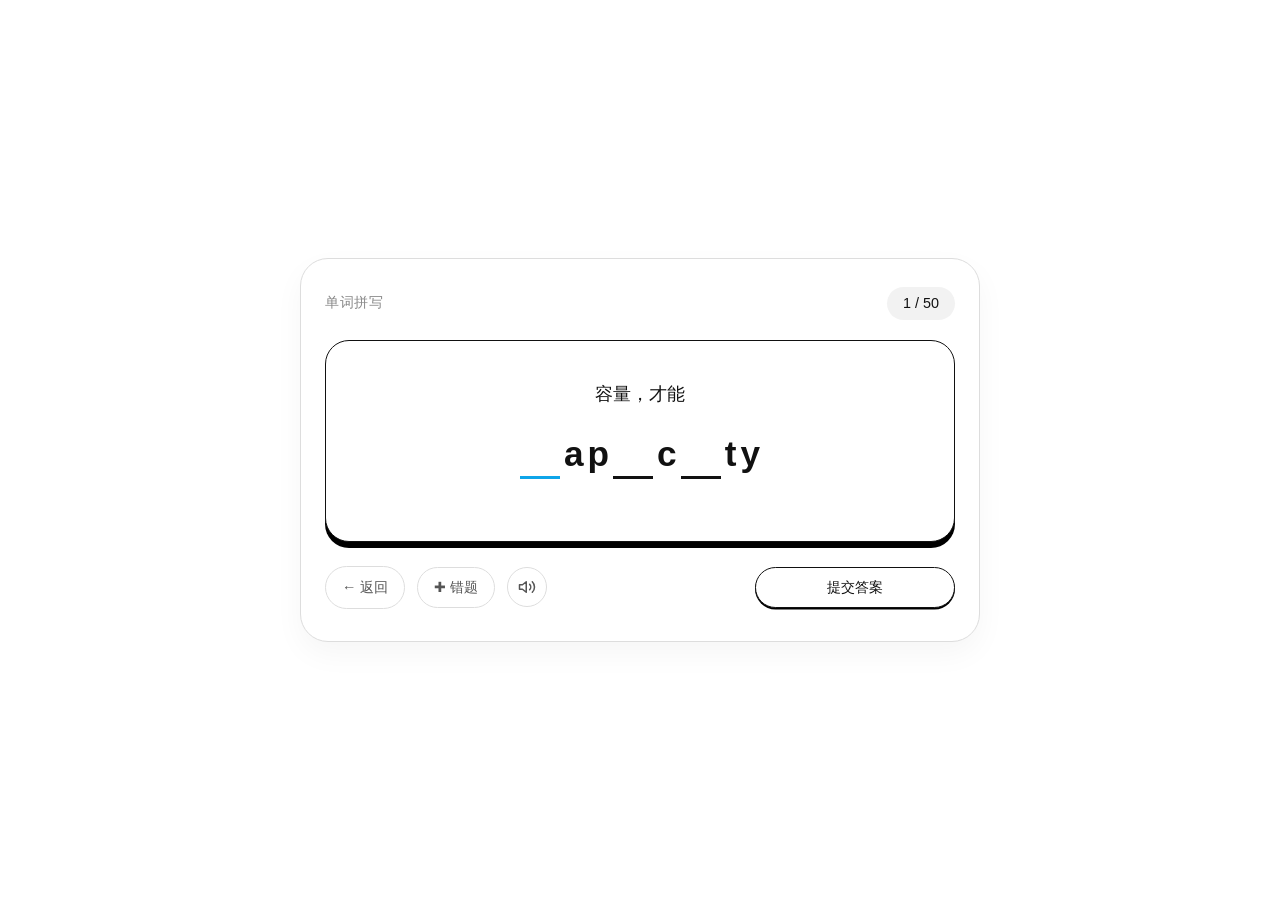
==== spelling.html @ 503d9861 "运行文件从review system改成根目录" ====
<!DOCTYPE html>
<html lang="en">
<head>
    <meta charset="UTF-8">
    <meta name="viewport" content="width=device-width, initial-scale=1.0, maximum-scale=1.0, user-scalable=no">
    <title>单词拼写 - 黑白背单词</title>
    <link rel="stylesheet" href="style.css">
</head>
<body>
<div class="app">
    <div class="practice-header">
        <span class="mode-label">单词拼写</span>
        <span class="progress-indicator" id="spellingProgress">1 / 50</span>
    </div>

    <div class="question-card" style="padding: 40px 24px;">
        <!-- 释义 -->
        <div class="question-sub" style="margin-bottom: 20px; font-size: 1.1rem; color: #111;" id="spellingMeaning"></div>

        <!-- 拼写输入区域 -->
        <div class="spelling-hint" id="spellingHint">
            <!-- 动态生成 -->
        </div>

        <!-- 例句区域 -->
        <div class="example-block hidden" id="spellingExampleBlock" style="margin-top: 30px;">
            <div class="example-en" id="spellingExampleEn"></div>
            <div class="example-cn" id="spellingExampleCn"></div>
        </div>
    </div>

    <div class="action-bar">
        <div class="action-left">
            <a href="index.html" class="icon-btn" style="text-decoration: none;">← 返回</a>
            <button class="icon-btn" id="spellingAddWrongBtn">✚ 错题</button>
            <button class="icon-only-btn" id="spellingSpeakBtn" title="播放发音">
                <svg viewBox="0 0 24 24" fill="none" stroke="currentColor" stroke-width="2" stroke-linecap="round" stroke-linejoin="round"><polygon points="11 5 6 9 2 9 2 15 6 15 11 19 11 5"></polygon><path d="M15.54 8.46a5 5 0 0 1 0 7.07"></path><path d="M19.07 4.93a10 10 0 0 1 0 14.14"></path></svg>
            </button>
        </div>
        <button class="btn btn-small" id="submitSpellingBtn" style="flex:1; max-width: 200px;">提交答案</button>
    </div>

    <!-- 统计弹窗 -->
    <div id="resultModal" class="modal-overlay hidden">
        <div class="modal-content">
            <div class="modal-title">🎉 拼写完成</div>
            <div class="modal-stats-text" id="modalStatsText">答对 0 题 / 共 0 题</div>
            <div class="modal-rate-text" id="modalRateText">正确率 0%</div>
            <button class="btn" id="modalCloseBtn" style="background: #111; color: #fff;">关闭并返回首页</button>
        </div>
    </div>
</div>

<script src="common.js"></script>
<script>
    let spellingQuestions = [];
    let currentSpellingIndex = 0;
    let correctCount = 0;

    function startSpellingPractice() {
        // 避免 undefined 导致报错，做一下保护
        let pool = ALL_VOCAB_WORDS ? [...ALL_VOCAB_WORDS] : [];

        if (pool.length === 0) {
            document.getElementById('spellingMeaning').textContent = "词库为空或加载失败";
            return;
        }

        shuffleArray(pool);
        let selected = pool.slice(0, 50);

        spellingQuestions = selected.map(wordObj => {
            const len = wordObj.word.length;
            let blankCount = 1;
            if (len > 4 && len <= 7) blankCount = 2;
            if (len > 7) blankCount = 3;

            let indices = [];
            while (indices.length < blankCount) {
                let r = Math.floor(Math.random() * len);
                if (!indices.includes(r)) indices.push(r);
            }
            return { ...wordObj, blankIndices: indices.sort((a,b)=>a-b) };
        });

        currentSpellingIndex = 0;
        renderSpellingQuestion();
    }

    function renderSpellingQuestion() {
        const submitBtn = document.getElementById('submitSpellingBtn');
        const addWrongBtn = document.getElementById('spellingAddWrongBtn');

        if (currentSpellingIndex >= spellingQuestions.length) {
            showResultModal();
            return;
        }

        addWrongBtn.classList.remove('hidden');
        const q = spellingQuestions[currentSpellingIndex];
        document.getElementById('spellingProgress').textContent = `${currentSpellingIndex + 1} / ${spellingQuestions.length}`;
        document.getElementById('spellingMeaning').textContent = q.meaning;

        const hintContainer = document.getElementById('spellingHint');
        hintContainer.innerHTML = '';

        for (let i = 0; i < q.word.length; i++) {
            if (q.blankIndices.includes(i)) {
                const input = document.createElement('input');
                input.type = 'text';
                input.maxLength = 1;
                input.className = 'spelling-input';
                input.dataset.index = i;

                // 禁用自动填充，防止填一个字母自动填满
                input.setAttribute('autocomplete', 'off');
                input.setAttribute('autocorrect', 'off');
                input.setAttribute('autocapitalize', 'off');
                input.setAttribute('spellcheck', 'false');

                input.addEventListener('input', function(e) {
                    this.value = this.value.replace(/[^a-zA-Z]/g, '').toLowerCase();
                    const inputs = Array.from(document.querySelectorAll('.spelling-input'));
                    const currentIdx = inputs.indexOf(this);

                    if (this.value.length === 1 && currentIdx < inputs.length - 1) {
                        setTimeout(() => {
                            inputs[currentIdx + 1].focus();
                        }, 10);
                    }
                });

                input.addEventListener('keydown', function(e) {
                    if (e.key === 'Backspace' && !this.value) {
                        const inputs = Array.from(document.querySelectorAll('.spelling-input'));
                        const currentIdx = inputs.indexOf(this);
                        if (currentIdx > 0) inputs[currentIdx - 1].focus();
                    }
                    if (e.key === 'Enter') submitSpelling();
                });

                hintContainer.appendChild(input);
            } else {
                const span = document.createElement('span');
                span.textContent = q.word[i];
                hintContainer.appendChild(span);
            }
        }

        document.getElementById('spellingExampleBlock').classList.add('hidden');
        submitBtn.textContent = '提交答案';

        if (wrongSet.has(q.id)) { addWrongBtn.classList.add('active'); addWrongBtn.innerHTML = '✓ 已加入'; }
        else { addWrongBtn.classList.remove('active'); addWrongBtn.innerHTML = '✚ 错题'; }

        setTimeout(() => {
            const first = hintContainer.querySelector('.spelling-input');
            if (first) first.focus();
        }, 100);
    }

    function submitSpelling() {
        if (currentSpellingIndex >= spellingQuestions.length) return;
        const q = spellingQuestions[currentSpellingIndex];
        const inputs = document.querySelectorAll('.spelling-input');
        let allCorrect = true;

        inputs.forEach(input => {
            const idx = parseInt(input.dataset.index);
            const expected = q.word[idx];
            const val = input.value.trim().toLowerCase();

            if (val === expected) {
                input.classList.remove('wrong');
                input.classList.add('correct');
                input.readOnly = true;
            } else {
                input.classList.remove('correct');
                input.classList.add('wrong');
                input.readOnly = false;
                allCorrect = false;
            }
        });

        document.getElementById('spellingExampleEn').textContent = q.example;
        document.getElementById('spellingExampleCn').textContent = q.exampleMeaning;
        document.getElementById('spellingExampleBlock').classList.remove('hidden');

        if (allCorrect) {
            correctCount++;
            document.getElementById('submitSpellingBtn').textContent = '回答正确 ✓';
            setTimeout(() => {
                currentSpellingIndex++;
                renderSpellingQuestion();
            }, 800);
        } else {
            document.getElementById('submitSpellingBtn').textContent = '重新提交';
        }
    }

    document.getElementById('submitSpellingBtn').onclick = submitSpelling;

    document.getElementById('spellingSpeakBtn').onclick = () => {
        if (currentSpellingIndex < spellingQuestions.length) speakWord(spellingQuestions[currentSpellingIndex].word);
    };

    document.getElementById('spellingAddWrongBtn').onclick = () => {
        if (currentSpellingIndex >= spellingQuestions.length) return;
        const q = spellingQuestions[currentSpellingIndex];
        const btn = document.getElementById('spellingAddWrongBtn');
        if (wrongSet.has(q.id)) {
            wrongSet.delete(q.id); btn.classList.remove('active'); btn.innerHTML = '✚ 错题';
        } else {
            wrongSet.add(q.id); btn.classList.add('active'); btn.innerHTML = '✓ 已加入';
        }
        saveWrongSet();
    };

    function showResultModal() {
        let total = spellingQuestions.length;
        if (total === 0) return;
        const rate = ((correctCount / total) * 100).toFixed(1);
        document.getElementById('modalStatsText').innerHTML = `答对 <span style="color:#10b981;font-weight:800">${correctCount}</span> 题 / 共 ${total} 题`;
        document.getElementById('modalRateText').textContent = `正确率 ${rate}%`;
        document.getElementById('resultModal').classList.remove('hidden');
    }

    document.getElementById('modalCloseBtn').onclick = () => {
        window.location.href = 'index.html';
    };

    startSpellingPractice();
</script>
</body>
</html>
---- style.css ----
/* 全局重置，黑白极简风格 */
* { margin: 0; padding: 0; box-sizing: border-box; font-family: 'Inter', -apple-system, BlinkMacSystemFont, 'Segoe UI', Roboto, Helvetica, Arial, sans-serif; }
body { background-color: #ffffff; color: #111111; display: flex; justify-content: center; align-items: center; min-height: 100vh; padding: 16px; line-height: 1.5; -webkit-font-smoothing: antialiased; }
.app { width: 100%; max-width: 680px; background: #fff; border: 1px solid #ddd; border-radius: 28px; padding: 28px 24px 32px; box-shadow: 0 12px 30px rgba(0, 0, 0, 0.04); transition: all 0.2s ease; }
.hidden { display: none !important; }

/* 顶部导航 */
.top-bar { display: flex; justify-content: space-between; align-items: center; margin-bottom: 28px; border-bottom: 1px solid #eee; padding-bottom: 12px; }
.top-bar h1 { font-size: 1.6rem; font-weight: 600; letter-spacing: -0.5px; color: #111; }
.top-bar .sub { font-size: 0.8rem; font-weight: 400; color: #888; text-transform: uppercase; letter-spacing: 0.5px; }

/* 首页菜单 */
.menu-grid { display: grid; grid-template-columns: 1fr; gap: 16px; margin: 18px 0 12px; }

/* 【修复点】：专门处理使用 a 标签的菜单卡片 */
a.menu-card { text-decoration: none; color: inherit; }

.menu-card { background: #ffffff; border: 1.5px solid #111; border-radius: 20px; padding: 22px 24px; display: flex; justify-content: space-between; align-items: center; cursor: pointer; transition: background 0.15s, color 0.15s, transform 0.1s; box-shadow: 0 4px 0 #000; user-select: none; text-decoration: none; }
.menu-card:hover { background: #111; color: #fff; }
.menu-card:active { transform: translateY(2px); box-shadow: 0 2px 0 #000; }
.menu-card .menu-title { font-size: 1.4rem; font-weight: 600; letter-spacing: -0.3px; }
.menu-card .menu-desc { font-size: 0.9rem; color: #666; transition: color 0.15s; font-weight: 400; }

/* 【核心修复】：悬浮时强制所有文字（包括 <a> 标签里的）都变成纯白色 */
.menu-card:hover,
.menu-card:hover .menu-title,
.menu-card:hover .menu-desc {
    color: #fff !important;
}

/* 选项面板 */
.option-panel { background: #fafafa; border: 1px solid #ddd; border-radius: 20px; padding: 24px; margin-top: 8px; margin-bottom: 24px; animation: fadeIn 0.2s ease; }
@keyframes fadeIn { from { opacity: 0; transform: translateY(-6px); } to { opacity: 1; transform: translateY(0); } }
.option-panel h3 { font-size: 1.1rem; font-weight: 500; margin-bottom: 20px; color: #111; letter-spacing: -0.2px; border-left: 4px solid #000; padding-left: 12px; }
.option-buttons { display: flex; gap: 14px; flex-wrap: wrap; }
.vocab-source-list { display: flex; flex-direction: column; gap: 10px; max-height: 340px; overflow-y: auto; padding-right: 4px; }
.vocab-source-list .btn { text-align: left; padding: 12px 20px; font-size: 0.95rem; }

/* 按钮 */
.btn { background: #fff; border: 1.5px solid #111; border-radius: 60px; padding: 14px 28px; font-size: 1rem; font-weight: 500; color: #111; cursor: pointer; transition: all 0.12s; flex: 1 0 auto; text-align: center; box-shadow: 0 2px 0 #000; user-select: none; letter-spacing: -0.2px; text-decoration: none; }
.btn:hover { background: #111; color: #fff; }
.btn:active { transform: translateY(1px); box-shadow: 0 1px 0 #000; }
.btn-small { padding: 10px 18px; font-size: 0.9rem; box-shadow: 0 1.5px 0 #000; }

/* 练习卡片 */
.practice-header { display: flex; justify-content: space-between; align-items: center; margin-bottom: 20px; }
.practice-header .mode-label { font-size: 0.85rem; color: #888; text-transform: uppercase; letter-spacing: 0.5px; font-weight: 500; }
.progress-indicator { font-size: 0.9rem; font-weight: 500; color: #111; background: #f2f2f2; padding: 6px 16px; border-radius: 40px; }
.question-card { background: #fff; border: 1.5px solid #111; border-radius: 24px; padding: 32px 24px 28px; margin-bottom: 24px; box-shadow: 0 6px 0 #000; }
.question-text { font-size: 2.4rem; font-weight: 600; text-align: center; letter-spacing: -0.02em; word-break: break-word; line-height: 1.3; margin-bottom: 12px; }
.question-sub { text-align: center; color: #777; font-size: 0.95rem; margin-bottom: 20px; font-weight: 400; }
.options-grid { display: grid; grid-template-columns: 1fr; gap: 12px; margin-top: 8px; }
.option-item { background: #fff; border: 1px solid #ddd; border-radius: 16px; padding: 16px 20px; font-size: 1.1rem; font-weight: 500; color: #111; cursor: pointer; transition: all 0.1s; display: flex; align-items: center; justify-content: space-between; box-shadow: 0 1px 0 #eee; user-select: none; word-break: break-word; }
.option-item:hover { background: #f5f5f5; border-color: #111; }
.option-item.selected { background: #111; color: #fff; border-color: #111; }
.option-item.correct { background: #e8f5e9 !important; color: #1b5e20 !important; border-color: #4caf50 !important; font-weight: 600; }
.option-item.wrong { background: #ffebee !important; color: #b71c1c !important; border-color: #f44336 !important; text-decoration: line-through; }
.option-item .check-icon { font-size: 1.2rem; font-weight: 600; }

/* 例句模块 */
.example-block { margin-top: 20px; padding-top: 20px; border-top: 1px dashed #ccc; animation: fadeIn 0.3s ease; }
.example-en { font-size: 1.1rem; color: #111; font-weight: 500; margin-bottom: 8px; word-break: break-word; }
.example-cn { font-size: 0.95rem; color: #666; word-break: break-word; }
.feedback-area { background: #f9f9f9; border-radius: 18px; padding: 20px 22px; margin-top: 20px; border-left: 5px solid #111; }
.feedback-title { font-weight: 600; font-size: 1rem; margin-bottom: 6px; }
.feedback-text { color: #333; font-size: 0.98rem; line-height: 1.6; }

/* 操作栏 */
.action-bar { display: flex; justify-content: space-between; align-items: center; margin-top: 24px; flex-wrap: wrap; gap: 12px; }
.action-left { display: flex; gap: 12px; align-items: center; }
.icon-btn { background: none; border: 1px solid #ddd; border-radius: 40px; padding: 10px 16px; font-size: 0.9rem; cursor: pointer; transition: all 0.1s; color: #555; display: inline-flex; align-items: center; gap: 6px; font-weight: 500; text-decoration: none; }
.icon-btn:hover { background: #f0f0f0; border-color: #111; color: #111; }
.icon-btn.active { background: #111; color: #fff; border-color: #111; }
.icon-only-btn { background: none; border: 1px solid #ddd; border-radius: 40px; padding: 10px; cursor: pointer; transition: all 0.1s; color: #555; display: inline-flex; align-items: center; justify-content: center; }
.icon-only-btn:hover { background: #f0f0f0; border-color: #111; color: #111; }
.icon-only-btn svg { width: 18px; height: 18px; }

/* 词汇集卡片 */
.vocab-card { background: #fff; border: 1.5px solid #111; border-radius: 24px; padding: 40px 24px; margin-bottom: 24px; box-shadow: 0 6px 0 #000; text-align: center; min-height: 200px; display: flex; flex-direction: column; justify-content: center; }
.vocab-word { font-size: 3rem; font-weight: 700; letter-spacing: -0.02em; word-break: break-word; line-height: 1.2; margin-bottom: 12px; }
.vocab-pos { font-size: 1rem; color: #888; text-transform: uppercase; letter-spacing: 2px; margin-bottom: 20px; font-weight: 500; }
.vocab-meaning { font-size: 1.6rem; color: #111; background: #f5f5f5; padding: 16px 20px; border-radius: 60px; margin: 0 auto 20px; max-width: 95%; word-break: break-word; font-weight: 500; border: 1px dashed #ddd; }
.vocab-example-box { text-align: left; background: #fafafa; padding: 16px; border-radius: 12px; border-left: 4px solid #111; }
.vocab-example-en { font-size: 1rem; color: #111; margin-bottom: 6px; font-weight: 500; }
.vocab-example-cn { font-size: 0.9rem; color: #666; }

/* 词汇集导航 */
.vocab-nav { display: flex; justify-content: space-between; align-items: center; margin-top: 8px; gap: 12px; }
.vocab-nav .btn { flex: 1; text-align: center; font-size: 1rem; padding: 14px 0; }
.vocab-index { font-size: 0.9rem; color: #888; min-width: 80px; text-align: center; font-weight: 500; }
.footer { margin-top: 32px; text-align: center; font-size: 0.75rem; color: #aaa; border-top: 1px solid #eee; padding-top: 18px; letter-spacing: 0.3px; }

/* 单词拼写模块专用样式 */
.spelling-hint { display: flex; justify-content: center; align-items: center; gap: 4px; flex-wrap: wrap; font-size: 2.2rem; font-weight: 600; color: #111; margin-bottom: 20px; }
.spelling-input { width: 40px; height: 50px; font-size: 2.2rem; font-weight: 600; text-align: center; border: none; border-bottom: 3px solid #111; background: transparent; color: #111; outline: none; padding: 0; margin: 0; transition: all 0.15s; text-transform: lowercase; }
.spelling-input:focus { border-bottom-color: #0ea5e9; }
.spelling-input.wrong { color: #b71c1c; border-bottom-color: #f44336; background-color: #ffebee; border-radius: 6px 6px 0 0; }
.spelling-input.correct { color: #1b5e20; border-bottom-color: #4caf50; background-color: #e8f5e9; border-radius: 6px 6px 0 0; }

/* 统计弹窗 */
.modal-overlay { position: fixed; top: 0; left: 0; right: 0; bottom: 0; background: rgba(0, 0, 0, 0.5); display: flex; justify-content: center; align-items: center; z-index: 9999; backdrop-filter: blur(2px); }
.modal-content { background: #fff; padding: 32px 24px; border-radius: 24px; text-align: center; border: 2px solid #111; box-shadow: 0 10px 40px rgba(0,0,0,0.2); max-width: 360px; width: 90%; animation: popIn 0.3s cubic-bezier(0.175, 0.885, 0.32, 1.275); }
@keyframes popIn { from { opacity: 0; transform: scale(0.8); } to { opacity: 1; transform: scale(1); } }
.modal-title { font-size: 1.5rem; font-weight: 700; margin-bottom: 24px; color: #111; }
.modal-stats-text { font-size: 1.1rem; color: #555; margin-bottom: 8px; }
.modal-rate-text { font-size: 2.4rem; font-weight: 800; color: #0ea5e9; margin-bottom: 24px; }

@media (max-width: 500px) {
    .app { padding: 20px 16px; }
    .question-text { font-size: 1.8rem; }
    .menu-card { padding: 18px 20px; }
    .menu-card .menu-title { font-size: 1.2rem; }
    .btn { padding: 12px 20px; font-size: 0.9rem; }
    .option-item { padding: 14px 16px; font-size: 1rem; }
    .vocab-word { font-size: 2.2rem; }
    .vocab-meaning { font-size: 1.3rem; }
    .spelling-hint { font-size: 1.8rem; }
    .spelling-input { width: 30px; height: 40px; font-size: 1.8rem; }
}
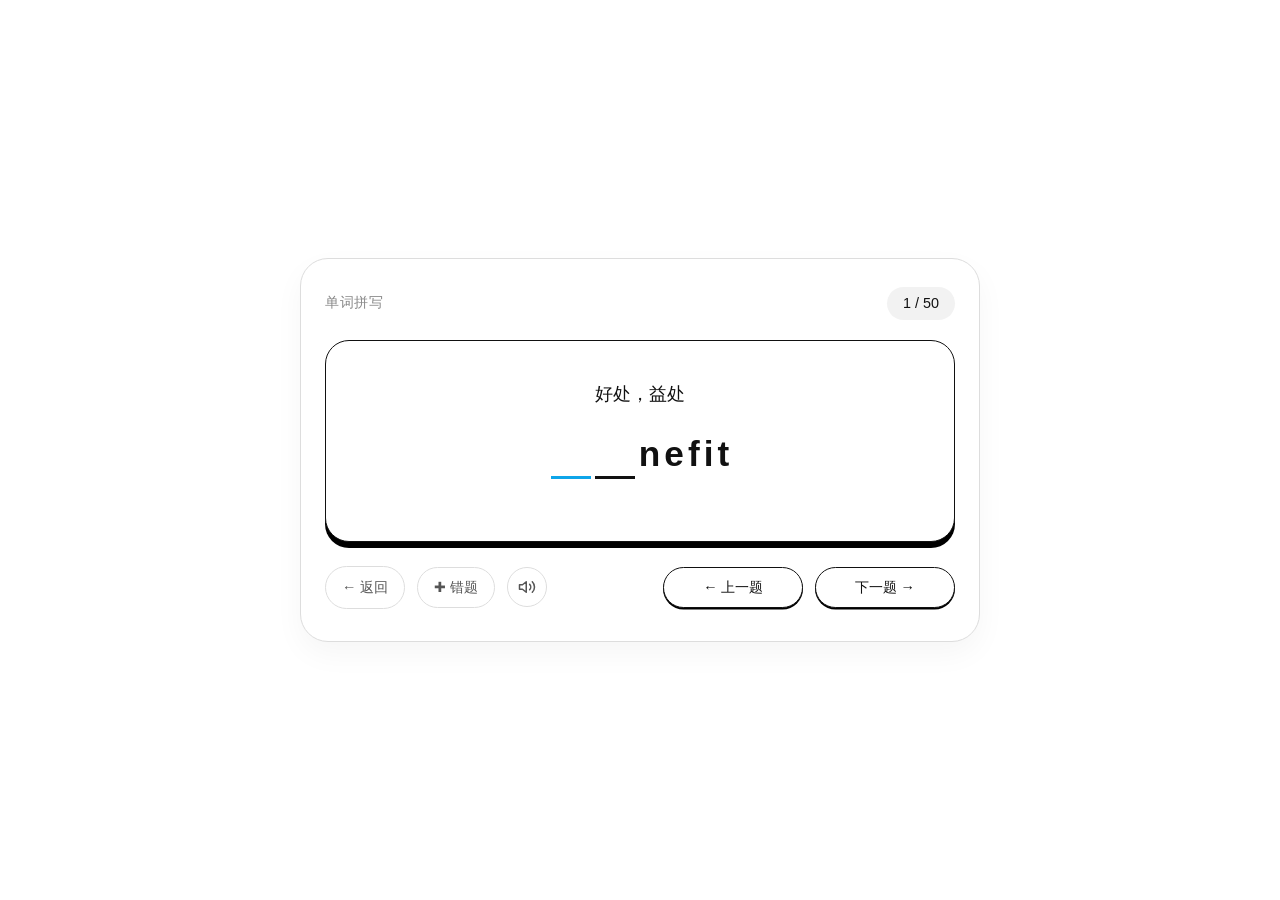
==== commit e6c0e249: "修改单词拼写模块" ====
--- a/spelling.html
+++ b/spelling.html
@@ -14,13 +14,16 @@
     </div>
 
     <div class="question-card" style="padding: 40px 24px;">
-        <!-- 释义 -->
+    <!-- 释义 -->
         <div class="question-sub" style="margin-bottom: 20px; font-size: 1.1rem; color: #111;" id="spellingMeaning"></div>
 
-        <!-- 拼写输入区域 -->
+    <!-- 拼写输入区域 -->
         <div class="spelling-hint" id="spellingHint">
             <!-- 动态生成 -->
         </div>
+
+        <!-- 音标（单词下方） -->
+        <div class="spelling-phonetic" id="spellingPhonetic"></div>
 
         <!-- 例句区域 -->
         <div class="example-block hidden" id="spellingExampleBlock" style="margin-top: 30px;">
@@ -37,7 +40,10 @@
                 <svg viewBox="0 0 24 24" fill="none" stroke="currentColor" stroke-width="2" stroke-linecap="round" stroke-linejoin="round"><polygon points="11 5 6 9 2 9 2 15 6 15 11 19 11 5"></polygon><path d="M15.54 8.46a5 5 0 0 1 0 7.07"></path><path d="M19.07 4.93a10 10 0 0 1 0 14.14"></path></svg>
             </button>
         </div>
-        <button class="btn btn-small" id="submitSpellingBtn" style="flex:1; max-width: 200px;">提交答案</button>
+        <div style="display:flex; gap:12px; flex:1; justify-content:flex-end;">
+            <button class="btn btn-small" id="prevSpellingBtn" style="max-width: 140px;">← 上一题</button>
+            <button class="btn btn-small" id="nextSpellingBtn" style="max-width: 140px;">下一题 →</button>
+        </div>
     </div>
 
     <!-- 统计弹窗 -->
@@ -56,9 +62,10 @@
     let spellingQuestions = [];
     let currentSpellingIndex = 0;
     let correctCount = 0;
+    // 记录每道题是否已经答对（用于统计与回看状态）
+    let answeredCorrect = [];
 
     function startSpellingPractice() {
-        // 避免 undefined 导致报错，做一下保护
         let pool = ALL_VOCAB_WORDS ? [...ALL_VOCAB_WORDS] : [];
 
         if (pool.length === 0) {
@@ -80,125 +87,149 @@
                 let r = Math.floor(Math.random() * len);
                 if (!indices.includes(r)) indices.push(r);
             }
-            return { ...wordObj, blankIndices: indices.sort((a,b)=>a-b) };
+            return { ...wordObj, blankIndices: indices.sort((a, b) => a - b) };
         });
 
+        answeredCorrect = new Array(spellingQuestions.length).fill(false);
         currentSpellingIndex = 0;
         renderSpellingQuestion();
     }
 
     function renderSpellingQuestion() {
-        const submitBtn = document.getElementById('submitSpellingBtn');
         const addWrongBtn = document.getElementById('spellingAddWrongBtn');
 
         if (currentSpellingIndex >= spellingQuestions.length) {
             showResultModal();
-            return;
-        }
-
-        addWrongBtn.classList.remove('hidden');
+        return;
+    }
+
         const q = spellingQuestions[currentSpellingIndex];
         document.getElementById('spellingProgress').textContent = `${currentSpellingIndex + 1} / ${spellingQuestions.length}`;
         document.getElementById('spellingMeaning').textContent = q.meaning;
 
+        // 渲染音标（单词下方）
+        const phoneticEl = document.getElementById('spellingPhonetic');
+        const phonetic = typeof getPhonetic === 'function' ? getPhonetic(q.word) : '';
+        if (phonetic) {
+            phoneticEl.textContent = phonetic;
+            phoneticEl.classList.remove('hidden');
+        } else {
+            phoneticEl.textContent = '';
+            phoneticEl.classList.add('hidden');
+        }
+
         const hintContainer = document.getElementById('spellingHint');
         hintContainer.innerHTML = '';
 
         for (let i = 0; i < q.word.length; i++) {
-            if (q.blankIndices.includes(i)) {
-                const input = document.createElement('input');
-                input.type = 'text';
-                input.maxLength = 1;
-                input.className = 'spelling-input';
-                input.dataset.index = i;
-
-                // 禁用自动填充，防止填一个字母自动填满
-                input.setAttribute('autocomplete', 'off');
-                input.setAttribute('autocorrect', 'off');
-                input.setAttribute('autocapitalize', 'off');
-                input.setAttribute('spellcheck', 'false');
-
-                input.addEventListener('input', function(e) {
-                    this.value = this.value.replace(/[^a-zA-Z]/g, '').toLowerCase();
+        if (q.blankIndices.includes(i)) {
+            const input = document.createElement('input');
+            input.type = 'text';
+            input.maxLength = 1;
+            input.className = 'spelling-input';
+            input.dataset.index = i;
+
+            input.setAttribute('autocomplete', 'off');
+            input.setAttribute('autocorrect', 'off');
+            input.setAttribute('autocapitalize', 'off');
+            input.setAttribute('spellcheck', 'false');
+
+            input.addEventListener('input', function () {
+                this.value = this.value.replace(/[^a-zA-Z]/g, '').toLowerCase();
+
+                // 用户修改字母时，清除该框的判错/判对状态，允许重新判断
+                this.classList.remove('wrong', 'correct');
+                this.readOnly = false;
+                // 重新编辑后先隐藏例句（若之前答对过又回来改，保持原逻辑：改字母即视为重做）
+                document.getElementById('spellingExampleBlock').classList.add('hidden');
+
+                const inputs = Array.from(document.querySelectorAll('.spelling-input'));
+                const currentIdx = inputs.indexOf(this);
+
+                if (this.value.length === 1 && currentIdx < inputs.length - 1) {
+                    setTimeout(() => { inputs[currentIdx + 1].focus(); }, 10);
+                }
+                checkSpellingComplete();
+            });
+
+            input.addEventListener('keydown', function (e) {
+                if (e.key === 'Backspace' && !this.value) {
                     const inputs = Array.from(document.querySelectorAll('.spelling-input'));
                     const currentIdx = inputs.indexOf(this);
-
-                    if (this.value.length === 1 && currentIdx < inputs.length - 1) {
-                        setTimeout(() => {
-                            inputs[currentIdx + 1].focus();
-                        }, 10);
-                    }
-                });
-
-                input.addEventListener('keydown', function(e) {
-                    if (e.key === 'Backspace' && !this.value) {
-                        const inputs = Array.from(document.querySelectorAll('.spelling-input'));
-                        const currentIdx = inputs.indexOf(this);
-                        if (currentIdx > 0) inputs[currentIdx - 1].focus();
-                    }
-                    if (e.key === 'Enter') submitSpelling();
-                });
-
-                hintContainer.appendChild(input);
-            } else {
-                const span = document.createElement('span');
-                span.textContent = q.word[i];
-                hintContainer.appendChild(span);
-            }
-        }
-
-        document.getElementById('spellingExampleBlock').classList.add('hidden');
-        submitBtn.textContent = '提交答案';
-
-        if (wrongSet.has(q.id)) { addWrongBtn.classList.add('active'); addWrongBtn.innerHTML = '✓ 已加入'; }
-        else { addWrongBtn.classList.remove('active'); addWrongBtn.innerHTML = '✚ 错题'; }
-
-        setTimeout(() => {
-            const first = hintContainer.querySelector('.spelling-input');
-            if (first) first.focus();
-        }, 100);
-    }
-
-    function submitSpelling() {
+                    if (currentIdx > 0) inputs[currentIdx - 1].focus();
+                }
+            });
+
+            hintContainer.appendChild(input);
+        } else {
+            const span = document.createElement('span');
+            span.textContent = q.word[i];
+            hintContainer.appendChild(span);
+        }
+    }
+
+    // 例句默认隐藏，答对后显示
+    document.getElementById('spellingExampleBlock').classList.add('hidden');
+
+    if (wrongSet.has(q.id)) { addWrongBtn.classList.add('active'); addWrongBtn.innerHTML = '✓ 已加入'; }
+    else { addWrongBtn.classList.remove('active'); addWrongBtn.innerHTML = '✚ 错题'; }
+
+    // 自动播放单词发音
+    speakWord(q.word);
+
+    // 自动聚焦第一个空
+    setTimeout(() => {
+        const first = hintContainer.querySelector('.spelling-input');
+        if (first) first.focus();
+    }, 100);
+}
+
+    // 填满最后一个字母后判断整题
+    function checkSpellingComplete() {
         if (currentSpellingIndex >= spellingQuestions.length) return;
+        const inputs = Array.from(document.querySelectorAll('.spelling-input'));
+        // 全部空都已填满才判断
+        if (inputs.some(inp => inp.value.trim().length === 0)) return;
+        // 已全部只读（说明已答对并锁定）则跳过
+        if (inputs.every(inp => inp.readOnly)) return;
+
         const q = spellingQuestions[currentSpellingIndex];
-        const inputs = document.querySelectorAll('.spelling-input');
         let allCorrect = true;
 
         inputs.forEach(input => {
-            const idx = parseInt(input.dataset.index);
-            const expected = q.word[idx];
-            const val = input.value.trim().toLowerCase();
-
-            if (val === expected) {
-                input.classList.remove('wrong');
-                input.classList.add('correct');
-                input.readOnly = true;
-            } else {
-                input.classList.remove('correct');
-                input.classList.add('wrong');
-                input.readOnly = false;
-                allCorrect = false;
-            }
-        });
-
-        document.getElementById('spellingExampleEn').textContent = q.example;
-        document.getElementById('spellingExampleCn').textContent = q.exampleMeaning;
-        document.getElementById('spellingExampleBlock').classList.remove('hidden');
+        const idx = parseInt(input.dataset.index);
+        const expected = q.word[idx];
+        const val = input.value.trim().toLowerCase();
+
+        if (val === expected) {
+            input.classList.remove('wrong');
+            input.classList.add('correct');
+        } else {
+            input.classList.remove('correct');
+            input.classList.add('wrong');
+            allCorrect = false;
+        }
+    });
 
         if (allCorrect) {
-            correctCount++;
-            document.getElementById('submitSpellingBtn').textContent = '回答正确 ✓';
-            setTimeout(() => {
-                currentSpellingIndex++;
-                renderSpellingQuestion();
-            }, 800);
-        } else {
-            document.getElementById('submitSpellingBtn').textContent = '重新提交';
-        }
-    }
-
-    document.getElementById('submitSpellingBtn').onclick = submitSpelling;
+            // 答对：锁定全部输入框，显示例句，播放发音，计入正确数
+            inputs.forEach(inp => { inp.readOnly = true; });
+
+            document.getElementById('spellingExampleEn').textContent = q.example;
+            document.getElementById('spellingExampleCn').textContent = q.exampleMeaning;
+            document.getElementById('spellingExampleBlock').classList.remove('hidden');
+
+            if (!answeredCorrect[currentSpellingIndex]) {
+                answeredCorrect[currentSpellingIndex] = true;
+                correctCount++;
+        }
+
+        // 答对后不再自动跳转，等待用户手动点击“下一题”
+        } else {
+            // 答错：保持可编辑，仅标红，不显示例句，等待用户修改或点击上一题/下一题
+            inputs.forEach(inp => { inp.readOnly = false; });
+        }
+    }
 
     document.getElementById('spellingSpeakBtn').onclick = () => {
         if (currentSpellingIndex < spellingQuestions.length) speakWord(spellingQuestions[currentSpellingIndex].word);
@@ -214,6 +245,23 @@
             wrongSet.add(q.id); btn.classList.add('active'); btn.innerHTML = '✓ 已加入';
         }
         saveWrongSet();
+    };
+
+    // 上一题：回看，可重新作答（清除只读）
+    document.getElementById('prevSpellingBtn').onclick = () => {
+        if (currentSpellingIndex <= 0) return;
+        currentSpellingIndex--;
+        renderSpellingQuestion();
+    };
+
+    // 下一题：可跳过当前题目
+    document.getElementById('nextSpellingBtn').onclick = () => {
+        if (currentSpellingIndex >= spellingQuestions.length - 1) {
+            showResultModal();
+            return;
+        }
+        currentSpellingIndex++;
+        renderSpellingQuestion();
     };
 
     function showResultModal() {
--- a/style.css
+++ b/style.css
@@ -105,6 +105,17 @@
 .modal-stats-text { font-size: 1.1rem; color: #555; margin-bottom: 8px; }
 .modal-rate-text { font-size: 2.4rem; font-weight: 800; color: #0ea5e9; margin-bottom: 24px; }
 
+/*音标样式*/
+.spelling-phonetic {
+    text-align: center;
+    font-size: 1.05rem;
+    color: #666;
+    letter-spacing: 0.5px;
+    margin: -8px 0 10px;
+    font-weight: 400;
+    min-height: 1.4em;
+}
+
 @media (max-width: 500px) {
     .app { padding: 20px 16px; }
     .question-text { font-size: 1.8rem; }
@@ -116,4 +127,5 @@
     .vocab-meaning { font-size: 1.3rem; }
     .spelling-hint { font-size: 1.8rem; }
     .spelling-input { width: 30px; height: 40px; font-size: 1.8rem; }
+    .spelling-phonetic { font-size: 0.95rem; }
 }
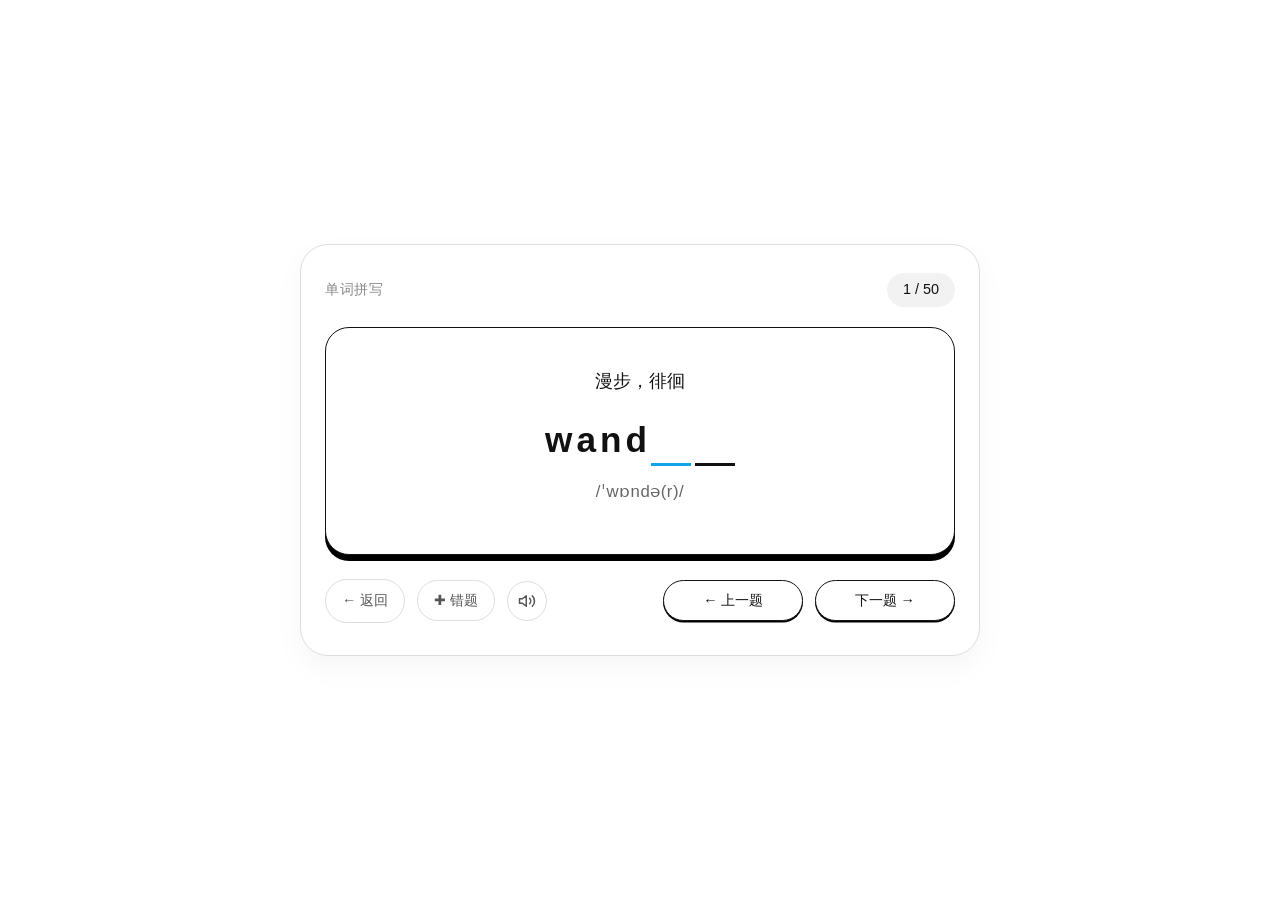
==== commit d49be165: "修复没有记录已补全的单词记录" ====
--- a/spelling.html
+++ b/spelling.html
@@ -14,10 +14,10 @@
     </div>
 
     <div class="question-card" style="padding: 40px 24px;">
-    <!-- 释义 -->
+        <!-- 释义 -->
         <div class="question-sub" style="margin-bottom: 20px; font-size: 1.1rem; color: #111;" id="spellingMeaning"></div>
 
-    <!-- 拼写输入区域 -->
+        <!-- 拼写输入区域 -->
         <div class="spelling-hint" id="spellingHint">
             <!-- 动态生成 -->
         </div>
@@ -87,7 +87,12 @@
                 let r = Math.floor(Math.random() * len);
                 if (!indices.includes(r)) indices.push(r);
             }
-            return { ...wordObj, blankIndices: indices.sort((a, b) => a - b) };
+            return {
+                ...wordObj,
+                blankIndices: indices.sort((a, b) => a - b),
+                // 记录用户已填字母，非空位为 null
+                userInputs: new Array(len).fill(null)
+            };
         });
 
         answeredCorrect = new Array(spellingQuestions.length).fill(false);
@@ -100,8 +105,8 @@
 
         if (currentSpellingIndex >= spellingQuestions.length) {
             showResultModal();
-        return;
-    }
+            return;
+        }
 
         const q = spellingQuestions[currentSpellingIndex];
         document.getElementById('spellingProgress').textContent = `${currentSpellingIndex + 1} / ${spellingQuestions.length}`;
@@ -121,68 +126,92 @@
         const hintContainer = document.getElementById('spellingHint');
         hintContainer.innerHTML = '';
 
+        const isAnsweredCorrect = answeredCorrect[currentSpellingIndex];
+        const allFilled = q.blankIndices.every(i => q.userInputs[i]);
+
         for (let i = 0; i < q.word.length; i++) {
-        if (q.blankIndices.includes(i)) {
-            const input = document.createElement('input');
-            input.type = 'text';
-            input.maxLength = 1;
-            input.className = 'spelling-input';
-            input.dataset.index = i;
-
-            input.setAttribute('autocomplete', 'off');
-            input.setAttribute('autocorrect', 'off');
-            input.setAttribute('autocapitalize', 'off');
-            input.setAttribute('spellcheck', 'false');
-
-            input.addEventListener('input', function () {
-                this.value = this.value.replace(/[^a-zA-Z]/g, '').toLowerCase();
-
-                // 用户修改字母时，清除该框的判错/判对状态，允许重新判断
-                this.classList.remove('wrong', 'correct');
-                this.readOnly = false;
-                // 重新编辑后先隐藏例句（若之前答对过又回来改，保持原逻辑：改字母即视为重做）
-                document.getElementById('spellingExampleBlock').classList.add('hidden');
-
-                const inputs = Array.from(document.querySelectorAll('.spelling-input'));
-                const currentIdx = inputs.indexOf(this);
-
-                if (this.value.length === 1 && currentIdx < inputs.length - 1) {
-                    setTimeout(() => { inputs[currentIdx + 1].focus(); }, 10);
+            if (q.blankIndices.includes(i)) {
+                const input = document.createElement('input');
+                input.type = 'text';
+                input.maxLength = 1;
+                input.className = 'spelling-input';
+                input.dataset.index = i;
+
+                input.setAttribute('autocomplete', 'off');
+                input.setAttribute('autocorrect', 'off');
+                input.setAttribute('autocapitalize', 'off');
+                input.setAttribute('spellcheck', 'false');
+
+                // 回填已填写的字母
+                if (q.userInputs[i]) input.value = q.userInputs[i];
+
+                // 回填红/绿状态：已答对则绿且只读；未答对但已填满则按对错标色
+                if (isAnsweredCorrect) {
+                    input.classList.add('correct');
+                    input.readOnly = true;
+                } else if (allFilled && q.userInputs[i]) {
+                    const expected = q.word[i];
+                    if (q.userInputs[i].toLowerCase() === expected) input.classList.add('correct');
+                    else input.classList.add('wrong');
                 }
-                checkSpellingComplete();
-            });
-
-            input.addEventListener('keydown', function (e) {
-                if (e.key === 'Backspace' && !this.value) {
+
+                input.addEventListener('input', function () {
+                    this.value = this.value.replace(/[^a-zA-Z]/g, '').toLowerCase();
+                    // 同步写入该题记录
+                    q.userInputs[i] = this.value || null;
+
+                    this.classList.remove('wrong', 'correct');
+                    this.readOnly = false;
+                    document.getElementById('spellingExampleBlock').classList.add('hidden');
+
                     const inputs = Array.from(document.querySelectorAll('.spelling-input'));
                     const currentIdx = inputs.indexOf(this);
-                    if (currentIdx > 0) inputs[currentIdx - 1].focus();
-                }
-            });
-
-            hintContainer.appendChild(input);
+
+                    if (this.value.length === 1 && currentIdx < inputs.length - 1) {
+                        setTimeout(() => { inputs[currentIdx + 1].focus(); }, 10);
+                    }
+                    checkSpellingComplete();
+                });
+
+                input.addEventListener('keydown', function (e) {
+                    if (e.key === 'Backspace' && !this.value) {
+                        const inputs = Array.from(document.querySelectorAll('.spelling-input'));
+                        const currentIdx = inputs.indexOf(this);
+                        if (currentIdx > 0) inputs[currentIdx - 1].focus();
+                    }
+                });
+
+                hintContainer.appendChild(input);
+            } else {
+                const span = document.createElement('span');
+                span.textContent = q.word[i];
+                hintContainer.appendChild(span);
+            }
+        }
+
+        // 已答对的题重新显示例句
+        if (isAnsweredCorrect) {
+            document.getElementById('spellingExampleEn').textContent = q.example;
+            document.getElementById('spellingExampleCn').textContent = q.exampleMeaning;
+            document.getElementById('spellingExampleBlock').classList.remove('hidden');
         } else {
-            const span = document.createElement('span');
-            span.textContent = q.word[i];
-            hintContainer.appendChild(span);
-        }
+            document.getElementById('spellingExampleBlock').classList.add('hidden');
+        }
+
+        if (wrongSet.has(q.id)) { addWrongBtn.classList.add('active'); addWrongBtn.innerHTML = '✓ 已加入'; }
+        else { addWrongBtn.classList.remove('active'); addWrongBtn.innerHTML = '✚ 错题'; }
+
+        // 自动播放单词发音
+        speakWord(q.word);
+
+        // 自动聚焦：优先第一个空位；都填了就聚焦最后一个
+        setTimeout(() => {
+            const inputs = Array.from(hintContainer.querySelectorAll('.spelling-input'));
+            if (!inputs.length) return;
+            const firstEmpty = inputs.find(inp => !inp.value);
+            (firstEmpty || inputs[inputs.length - 1]).focus();
+        }, 100);
     }
-
-    // 例句默认隐藏，答对后显示
-    document.getElementById('spellingExampleBlock').classList.add('hidden');
-
-    if (wrongSet.has(q.id)) { addWrongBtn.classList.add('active'); addWrongBtn.innerHTML = '✓ 已加入'; }
-    else { addWrongBtn.classList.remove('active'); addWrongBtn.innerHTML = '✚ 错题'; }
-
-    // 自动播放单词发音
-    speakWord(q.word);
-
-    // 自动聚焦第一个空
-    setTimeout(() => {
-        const first = hintContainer.querySelector('.spelling-input');
-        if (first) first.focus();
-    }, 100);
-}
 
     // 填满最后一个字母后判断整题
     function checkSpellingComplete() {
@@ -197,22 +226,23 @@
         let allCorrect = true;
 
         inputs.forEach(input => {
-        const idx = parseInt(input.dataset.index);
-        const expected = q.word[idx];
-        const val = input.value.trim().toLowerCase();
-
-        if (val === expected) {
-            input.classList.remove('wrong');
-            input.classList.add('correct');
-        } else {
-            input.classList.remove('correct');
-            input.classList.add('wrong');
-            allCorrect = false;
-        }
-    });
+            const idx = parseInt(input.dataset.index);
+            const expected = q.word[idx];
+            const val = input.value.trim().toLowerCase();
+            q.userInputs[idx] = val; // 同步记录
+
+            if (val === expected) {
+                input.classList.remove('wrong');
+                input.classList.add('correct');
+            } else {
+                input.classList.remove('correct');
+                input.classList.add('wrong');
+                allCorrect = false;
+            }
+        });
 
         if (allCorrect) {
-            // 答对：锁定全部输入框，显示例句，播放发音，计入正确数
+            // 答对：锁定全部输入框，显示例句，计入正确数
             inputs.forEach(inp => { inp.readOnly = true; });
 
             document.getElementById('spellingExampleEn').textContent = q.example;
@@ -222,9 +252,8 @@
             if (!answeredCorrect[currentSpellingIndex]) {
                 answeredCorrect[currentSpellingIndex] = true;
                 correctCount++;
-        }
-
-        // 答对后不再自动跳转，等待用户手动点击“下一题”
+            }
+            // 答对后不自动跳转，等待手动点击“下一题”
         } else {
             // 答错：保持可编辑，仅标红，不显示例句，等待用户修改或点击上一题/下一题
             inputs.forEach(inp => { inp.readOnly = false; });
@@ -247,7 +276,7 @@
         saveWrongSet();
     };
 
-    // 上一题：回看，可重新作答（清除只读）
+    // 上一题：回看，保留用户已填内容与状态
     document.getElementById('prevSpellingBtn').onclick = () => {
         if (currentSpellingIndex <= 0) return;
         currentSpellingIndex--;
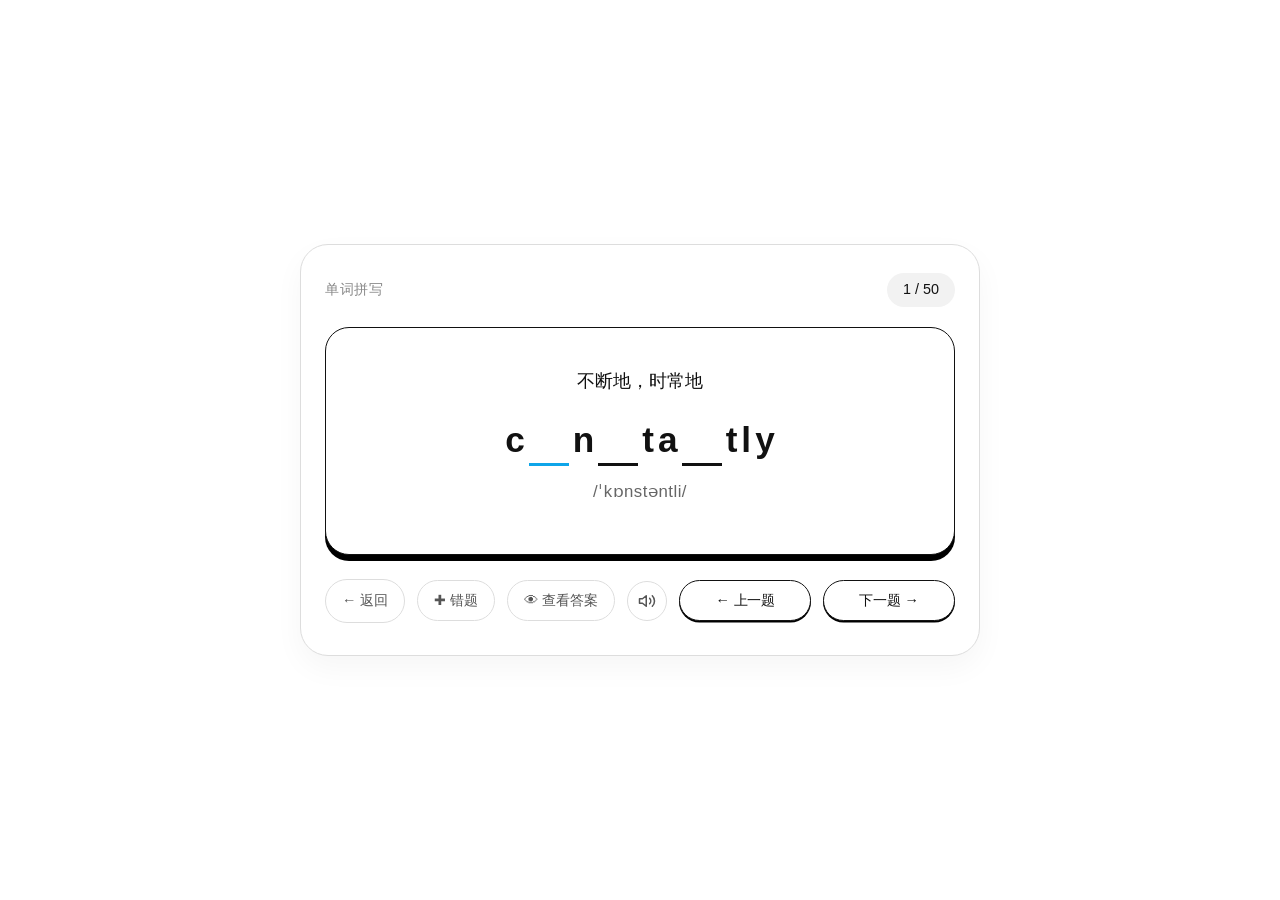
==== commit 6cf927be: "# 修复返回上一题时不可编辑问题" ====
--- a/spelling.html
+++ b/spelling.html
@@ -36,6 +36,7 @@
         <div class="action-left">
             <a href="index.html" class="icon-btn" style="text-decoration: none;">← 返回</a>
             <button class="icon-btn" id="spellingAddWrongBtn">✚ 错题</button>
+            <button class="icon-btn" id="spellingShowAnswerBtn">👁 查看答案</button>
             <button class="icon-only-btn" id="spellingSpeakBtn" title="播放发音">
                 <svg viewBox="0 0 24 24" fill="none" stroke="currentColor" stroke-width="2" stroke-linecap="round" stroke-linejoin="round"><polygon points="11 5 6 9 2 9 2 15 6 15 11 19 11 5"></polygon><path d="M15.54 8.46a5 5 0 0 1 0 7.07"></path><path d="M19.07 4.93a10 10 0 0 1 0 14.14"></path></svg>
             </button>
@@ -62,8 +63,10 @@
     let spellingQuestions = [];
     let currentSpellingIndex = 0;
     let correctCount = 0;
-    // 记录每道题是否已经答对（用于统计与回看状态）
+    // 记录每道题是否已经答对（用于统计）
     let answeredCorrect = [];
+    // 记录每道题是否已点击“查看答案”（用于回看时恢复例句显示）
+    let answerRevealed = [];
 
     function startSpellingPractice() {
         let pool = ALL_VOCAB_WORDS ? [...ALL_VOCAB_WORDS] : [];
@@ -96,6 +99,7 @@
         });
 
         answeredCorrect = new Array(spellingQuestions.length).fill(false);
+        answerRevealed = new Array(spellingQuestions.length).fill(false);
         currentSpellingIndex = 0;
         renderSpellingQuestion();
     }
@@ -126,7 +130,6 @@
         const hintContainer = document.getElementById('spellingHint');
         hintContainer.innerHTML = '';
 
-        const isAnsweredCorrect = answeredCorrect[currentSpellingIndex];
         const allFilled = q.blankIndices.every(i => q.userInputs[i]);
 
         for (let i = 0; i < q.word.length; i++) {
@@ -145,11 +148,8 @@
                 // 回填已填写的字母
                 if (q.userInputs[i]) input.value = q.userInputs[i];
 
-                // 回填红/绿状态：已答对则绿且只读；未答对但已填满则按对错标色
-                if (isAnsweredCorrect) {
-                    input.classList.add('correct');
-                    input.readOnly = true;
-                } else if (allFilled && q.userInputs[i]) {
+                // 回填红/绿状态（所有输入框始终可编辑，不设 readOnly）
+                if (allFilled && q.userInputs[i]) {
                     const expected = q.word[i];
                     if (q.userInputs[i].toLowerCase() === expected) input.classList.add('correct');
                     else input.classList.add('wrong');
@@ -160,8 +160,8 @@
                     // 同步写入该题记录
                     q.userInputs[i] = this.value || null;
 
+                    // 修改字母后清除旧状态，允许重新判断
                     this.classList.remove('wrong', 'correct');
-                    this.readOnly = false;
                     document.getElementById('spellingExampleBlock').classList.add('hidden');
 
                     const inputs = Array.from(document.querySelectorAll('.spelling-input'));
@@ -189,8 +189,8 @@
             }
         }
 
-        // 已答对的题重新显示例句
-        if (isAnsweredCorrect) {
+        // 根据“是否已查看答案”或“是否答对”决定例句是否显示
+        if (answerRevealed[currentSpellingIndex] || answeredCorrect[currentSpellingIndex]) {
             document.getElementById('spellingExampleEn').textContent = q.example;
             document.getElementById('spellingExampleCn').textContent = q.exampleMeaning;
             document.getElementById('spellingExampleBlock').classList.remove('hidden');
@@ -219,8 +219,6 @@
         const inputs = Array.from(document.querySelectorAll('.spelling-input'));
         // 全部空都已填满才判断
         if (inputs.some(inp => inp.value.trim().length === 0)) return;
-        // 已全部只读（说明已答对并锁定）则跳过
-        if (inputs.every(inp => inp.readOnly)) return;
 
         const q = spellingQuestions[currentSpellingIndex];
         let allCorrect = true;
@@ -242,9 +240,7 @@
         });
 
         if (allCorrect) {
-            // 答对：锁定全部输入框，显示例句，计入正确数
-            inputs.forEach(inp => { inp.readOnly = true; });
-
+            // 答对：显示例句，计入正确数（输入框保持可编辑）
             document.getElementById('spellingExampleEn').textContent = q.example;
             document.getElementById('spellingExampleCn').textContent = q.exampleMeaning;
             document.getElementById('spellingExampleBlock').classList.remove('hidden');
@@ -254,14 +250,25 @@
                 correctCount++;
             }
             // 答对后不自动跳转，等待手动点击“下一题”
-        } else {
-            // 答错：保持可编辑，仅标红，不显示例句，等待用户修改或点击上一题/下一题
-            inputs.forEach(inp => { inp.readOnly = false; });
-        }
+        }
+        // 答错：保持可编辑，仅标红，不显示例句
     }
 
     document.getElementById('spellingSpeakBtn').onclick = () => {
         if (currentSpellingIndex < spellingQuestions.length) speakWord(spellingQuestions[currentSpellingIndex].word);
+    };
+
+    // 查看答案：显示例句与释义，并播放发音
+    document.getElementById('spellingShowAnswerBtn').onclick = () => {
+        if (currentSpellingIndex >= spellingQuestions.length) return;
+        const q = spellingQuestions[currentSpellingIndex];
+        answerRevealed[currentSpellingIndex] = true;
+
+        document.getElementById('spellingExampleEn').textContent = q.example;
+        document.getElementById('spellingExampleCn').textContent = q.exampleMeaning;
+        document.getElementById('spellingExampleBlock').classList.remove('hidden');
+
+        speakWord(q.word);
     };
 
     document.getElementById('spellingAddWrongBtn').onclick = () => {
@@ -276,7 +283,7 @@
         saveWrongSet();
     };
 
-    // 上一题：回看，保留用户已填内容与状态
+    // 上一题：回看，保留用户已填内容与状态，可继续编辑
     document.getElementById('prevSpellingBtn').onclick = () => {
         if (currentSpellingIndex <= 0) return;
         currentSpellingIndex--;
